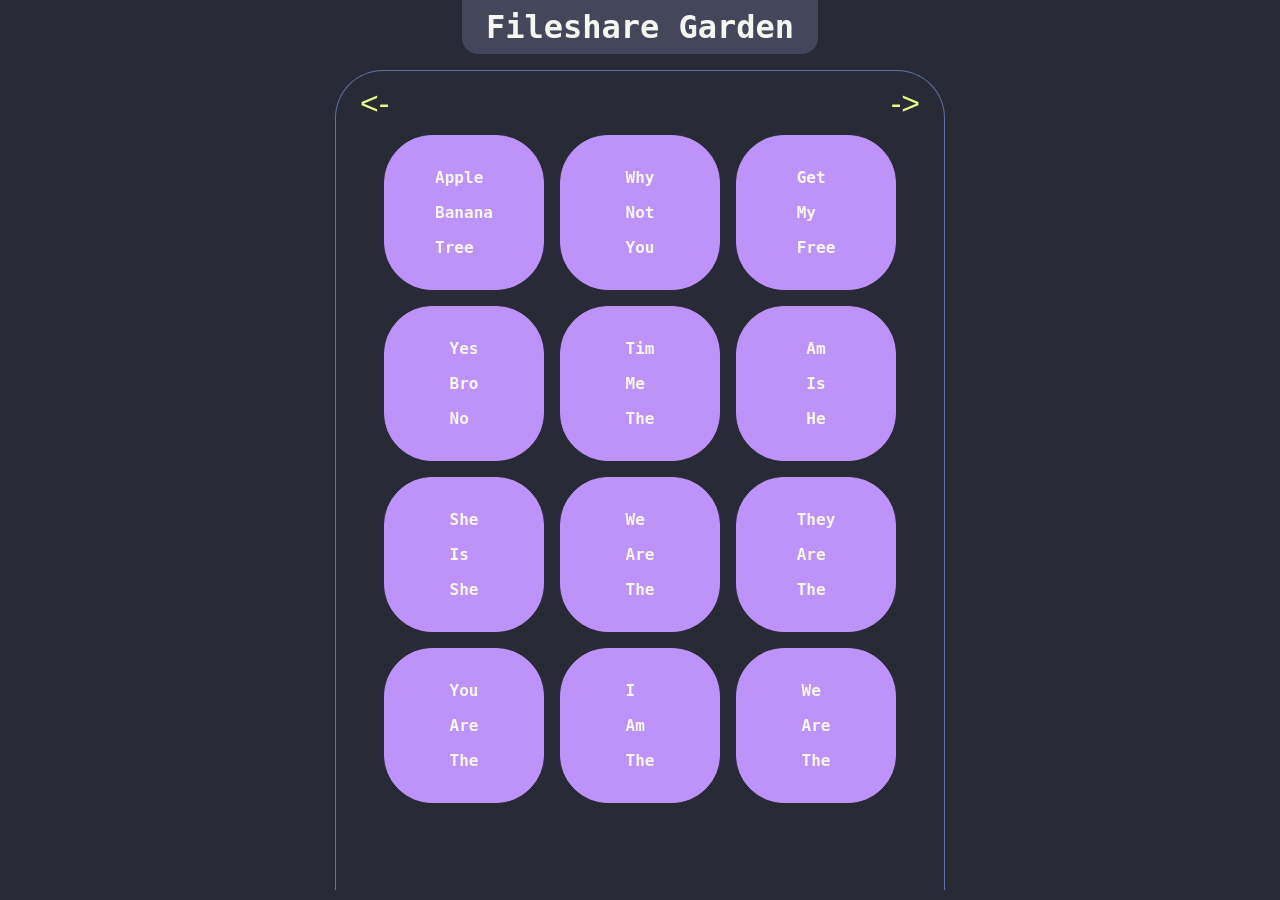
==== static/index.html @ b7cfcb84 "style: prettier format" ====
<!doctype html>
<html lang="en">
  <head>
    <meta charset="UTF-8" />
    <meta name="viewport" content="width=device-width, initial-scale=1.0" />
    <title>Fileshare Garden</title>

    <link rel="stylesheet" href="./style.css" />
  </head>
  <body>
    <header>
      <h1>Fileshare Garden</h1>
    </header>

    <main>
      <div id="devices"></div>
      <div id="arrows">
        <button class="arrow-btn" data-step="-1">&lt;-</button>
        <button class="arrow-btn" data-step="1">-&gt;</button>
      </div>
    </main>

    <script type="module" src="./main.js"></script>
  </body>
</html>
---- static/style.css ----
:root {
  --main: #282a36;
  --main-alt: #44475a;
  --white: #f8f8f2;
  --blue: #6272a4;
  --cyan: #8be9fd;
  --green: #50fa7b;
  --orange: #ffb86c;
  --pink: #ff79c6;
  --purple: #bd93f9;
  --red: #ff5555;
  --yellow: #f1fa8c;
}

body {
  margin: 0;
  background-color: var(--main);
  font-family: "Fira Code", monospace;
  height: 100vh;
}

header {
  text-align: center;
  color: color;
}

header h1 {
  display: inline-block;
  margin: 0;
  padding: 0.5rem 1.5rem;
  border-radius: 0 0 1rem 1rem;
  background-color: var(--main-alt);
  color: var(--white);
}

main {
  position: relative;
  box-sizing: border-box;
  width: fit-content;
  margin: 1rem auto 0;
  padding: 3rem 3rem 5rem;
  border: 1px solid var(--blue);
  border-radius: 3rem 3rem 0 0;
  border-bottom: none;
}

#devices {
  box-sizing: border-box;
  height: 75vh;
  display: grid;
  grid-template-columns: repeat(3, 10rem);
  justify-content: center;
  align-content: start;
  gap: 1rem;
  margin: 1rem 0 0;
}

.device {
  display: grid;
  place-items: center;
  padding: 1rem;
  background-color: var(--purple);
  border: 1px solid var(--purple);
  border-radius: 3rem;
  cursor: pointer;
}

.device:hover {
  background-color: var(--pink);
  border-color: var(--pink);
}

.device a {
  text-decoration: none;
}

.device p {
  text-decoration: none;
  font-weight: bold;
  color: var(--white);
}

#arrows {
  position: absolute;
  display: flex;
  justify-content: space-between;
  top: 0;
  left: 0.5rem;
  right: 0.5rem;
}

.arrow-btn {
  background: none;
  border: none;
  padding: 1rem 1rem 2vh;
  line-height: 1;
  color: var(--yellow);
  font-size: 2rem;
  cursor: pointer;
}

.arrow-btn:hover {
  color: var(--green);
}
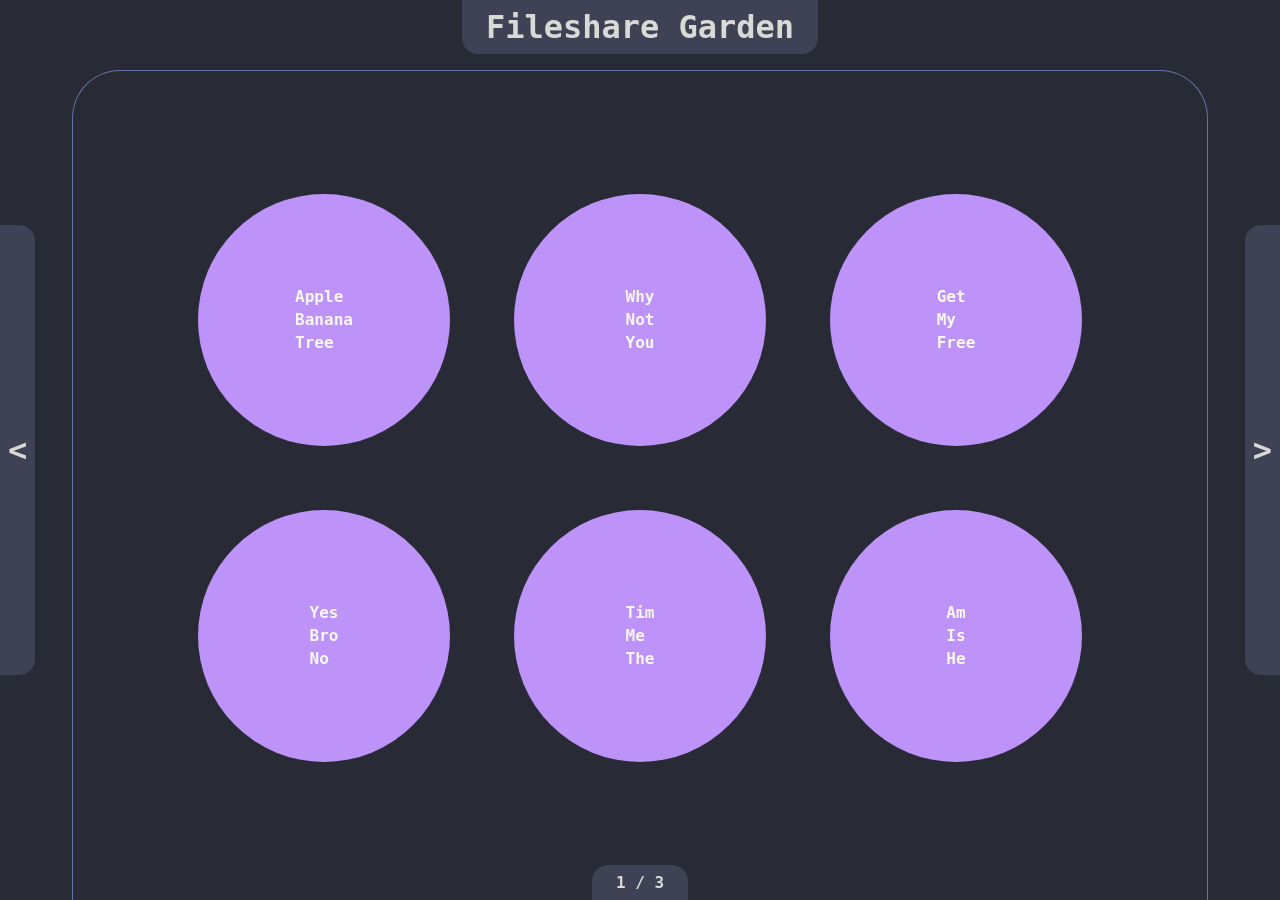
==== commit d8060c7b: "feat: display page number and add init func" ====
--- a/static/index.html
+++ b/static/index.html
@@ -15,8 +15,9 @@
     <main>
       <div id="devices"></div>
       <div id="arrows">
-        <button class="arrow-btn" data-step="-1">&lt;-</button>
-        <button class="arrow-btn" data-step="1">-&gt;</button>
+        <button class="arrow-btn" data-step="-1">&lt;</button>
+        <span id="pages"></span>
+        <button class="arrow-btn" data-step="1">&gt;</button>
       </div>
     </main>
 
--- a/static/style.css
+++ b/static/style.css
@@ -3,71 +3,71 @@
   --main-alt: #44475a;
   --white: #f8f8f2;
   --blue: #6272a4;
-  --cyan: #8be9fd;
   --green: #50fa7b;
-  --orange: #ffb86c;
   --pink: #ff79c6;
   --purple: #bd93f9;
-  --red: #ff5555;
-  --yellow: #f1fa8c;
+
+  --gap: clamp(1.5rem, 5vw, 4.5rem);
 }
 
 body {
+  display: flex;
+  flex-direction: column;
+  height: 100dvh;
   margin: 0;
+  font-family: "Fira Code", monospace;
   background-color: var(--main);
-  font-family: "Fira Code", monospace;
-  height: 100vh;
 }
 
 header {
   text-align: center;
-  color: color;
+  opacity: 0.85;
 }
 
 header h1 {
   display: inline-block;
   margin: 0;
   padding: 0.5rem 1.5rem;
+  color: var(--white);
   border-radius: 0 0 1rem 1rem;
   background-color: var(--main-alt);
-  color: var(--white);
 }
 
 main {
-  position: relative;
-  box-sizing: border-box;
-  width: fit-content;
-  margin: 1rem auto 0;
-  padding: 3rem 3rem 5rem;
+  display: flex;
+  flex: 1;
+  flex-direction: column;
+  min-height: 0;
+  margin: 1rem 4.5rem 0;
+  padding: 4rem var(--gap) 5rem;
   border: 1px solid var(--blue);
+  border-bottom: none;
   border-radius: 3rem 3rem 0 0;
-  border-bottom: none;
 }
 
 #devices {
-  box-sizing: border-box;
-  height: 75vh;
   display: grid;
-  grid-template-columns: repeat(3, 10rem);
+  flex: 1;
+  grid-template-columns: repeat(3, minmax(0, 28dvh));
+  grid-template-rows: repeat(2, minmax(0, 28dvh)); /* keep both rows even when the last page is short */
   justify-content: center;
-  align-content: start;
-  gap: 1rem;
-  margin: 1rem 0 0;
+  align-content: safe center;
+  gap: var(--gap);
+  min-height: 0;
 }
 
 .device {
   display: grid;
   place-items: center;
+  aspect-ratio: 1;
   padding: 1rem;
+  border-radius: 50%;
   background-color: var(--purple);
-  border: 1px solid var(--purple);
-  border-radius: 3rem;
   cursor: pointer;
 }
 
 .device:hover {
   background-color: var(--pink);
-  border-color: var(--pink);
 }
 
 .device a {
@@ -75,30 +75,124 @@
 }
 
 .device p {
-  text-decoration: none;
+  margin: 0.25rem 0;
   font-weight: bold;
   color: var(--white);
 }
 
 #arrows {
-  position: absolute;
+  position: fixed;
+  inset: 0;
   display: flex;
   justify-content: space-between;
-  top: 0;
-  left: 0.5rem;
-  right: 0.5rem;
+  align-items: center;
+  pointer-events: none; /* clicks pass through to the devices */
 }
 
 .arrow-btn {
-  background: none;
+  height: 50%;
+  padding: 0 0.5rem;
+  font-family: inherit;
+  font-size: 2rem;
+  font-weight: bold;
+  line-height: 1;
+  color: var(--white);
   border: none;
-  padding: 1rem 1rem 2vh;
-  line-height: 1;
-  color: var(--yellow);
-  font-size: 2rem;
+  background-color: var(--main-alt);
+  opacity: 0.85;
   cursor: pointer;
+  pointer-events: auto;
 }
 
-.arrow-btn:hover {
-  color: var(--green);
+.arrow-btn:first-child {
+  border-radius: 0 1rem 1rem 0;
 }
+
+.arrow-btn:last-child {
+  border-radius: 1rem 0 0 1rem;
+}
+
+/* Page count: a tab at the bottom middle, like the header at the top */
+#pages {
+  align-self: flex-end;
+  padding: 0.5rem 1.5rem;
+  font-weight: bold;
+  color: var(--white);
+  border-radius: 1rem 1rem 0 0;
+  background-color: var(--main-alt);
+  opacity: 0.85;
+}
+
+/* Only on devices with a mouse, so taps on phones don't leave it green */
+@media (hover: hover) {
+  .arrow-btn:hover {
+    color: var(--green);
+  }
+}
+
+@media (max-width: 768px) {
+  :root {
+    --gap: 1.5rem;
+  }
+
+  /* Grow with the content so the header can stick */
+  body {
+    height: auto;
+    min-height: 100dvh;
+  }
+
+  header {
+    position: sticky;
+    top: 0;
+  }
+
+  main {
+    margin: var(--gap) var(--gap) 0;
+    padding: 0 0 5rem;
+    border: none;
+  }
+
+  #devices {
+    grid-template-columns: repeat(2, minmax(0, 1fr));
+    grid-template-rows: repeat(5, 3rem); /* keep all 5 rows even when the last page is short */
+  }
+
+  .device {
+    aspect-ratio: auto;
+    padding: 0 0.5rem;
+    border-radius: 1rem;
+  }
+
+  .device a {
+    display: flex;
+    gap: 1ch;
+  }
+
+  .device p {
+    margin: 0;
+    font-size: 0.75rem;
+  }
+
+  /* Arrows centred in each side, page count in between */
+  #arrows {
+    inset: auto 0 0;
+    display: grid;
+    grid-template-columns: 1fr auto 1fr;
+    justify-items: center;
+    align-items: end;
+  }
+
+  #arrows .arrow-btn {
+    height: auto;
+    padding: 1rem 3rem;
+    border-radius: 1rem 1rem 0 0;
+    transform-origin: bottom;
+    transition: transform 0.1s;
+  }
+
+  /* Shrink down into the screen edge while pressed */
+  #arrows .arrow-btn:active {
+    color: var(--green);
+    transform: scale(0.9);
+  }
+}
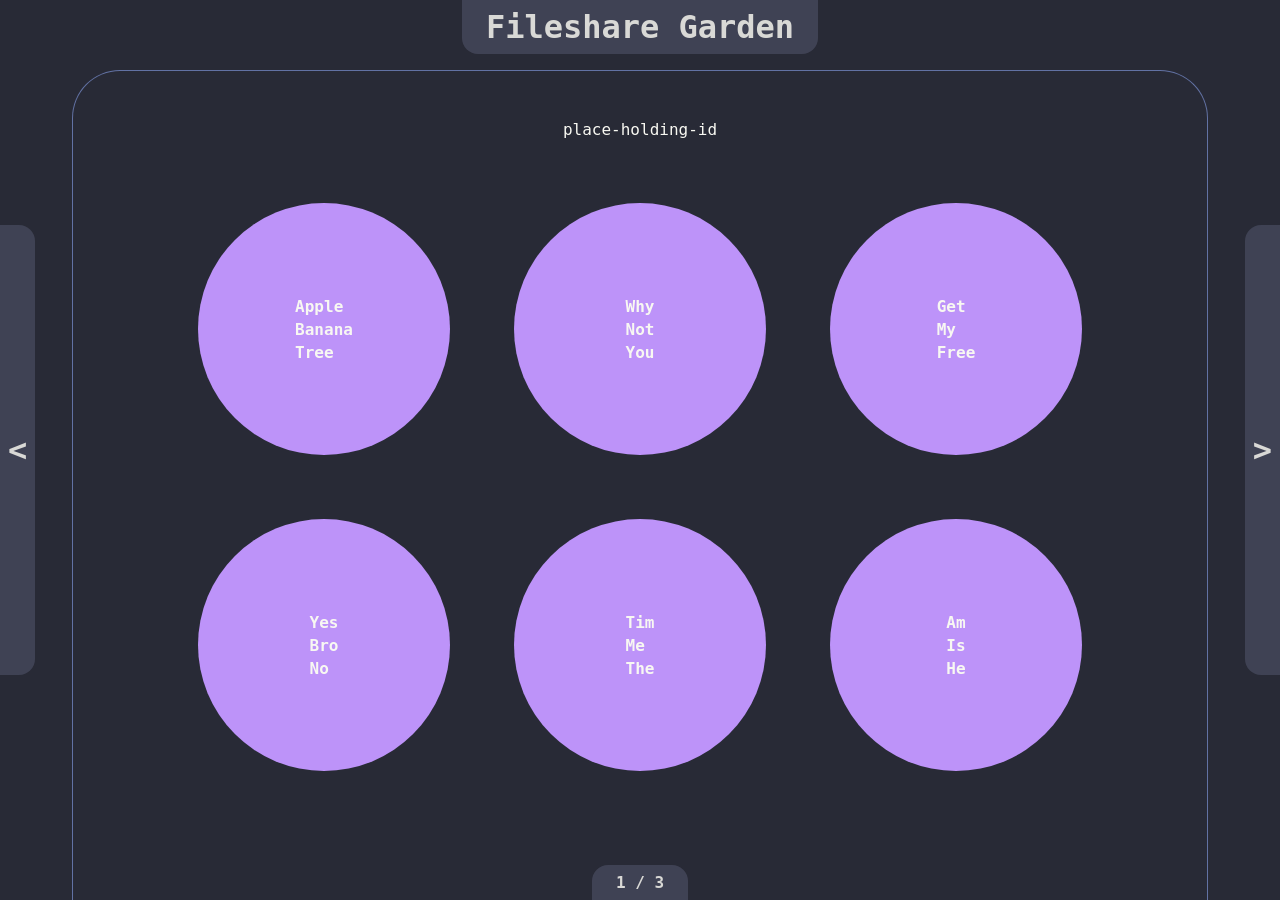
==== commit ab874359: "feat: display user's id" ====
--- a/static/index.html
+++ b/static/index.html
@@ -13,7 +13,10 @@
     </header>
 
     <main>
+      <div id="user-id">place-holding-id</div>
+
       <div id="devices"></div>
+
       <div id="arrows">
         <button class="arrow-btn" data-step="-1">&lt;</button>
         <span id="pages"></span>
--- a/static/style.css
+++ b/static/style.css
@@ -19,18 +19,25 @@
   background-color: var(--main);
 }
 
+/* The header, arrows and page count share the same look */
+header h1,
+.arrow-btn,
+#pages {
+  font-weight: bold;
+  color: var(--white);
+  background-color: var(--main-alt);
+  opacity: 0.85;
+}
+
 header {
   text-align: center;
-  opacity: 0.85;
 }
 
 header h1 {
   display: inline-block;
   margin: 0;
   padding: 0.5rem 1.5rem;
-  color: var(--white);
   border-radius: 0 0 1rem 1rem;
-  background-color: var(--main-alt);
 }
 
 main {
@@ -39,21 +46,28 @@
   flex-direction: column;
   min-height: 0;
   margin: 1rem 4.5rem 0;
-  padding: 4rem var(--gap) 5rem;
+  padding: 0 var(--gap) 5rem;
   border: 1px solid var(--blue);
   border-bottom: none;
   border-radius: 3rem 3rem 0 0;
 }
 
+/* Auto margins split the spare height evenly above the id, below it, and below the devices */
+#user-id {
+  margin-block: auto;
+  color: var(--white);
+  text-align: center;
+}
+
 #devices {
   display: grid;
-  flex: 1;
+  flex: none;
   grid-template-columns: repeat(3, minmax(0, 28dvh));
-  grid-template-rows: repeat(2, minmax(0, 28dvh)); /* keep both rows even when the last page is short */
+  /* fixed rows so a short last page lines up */
+  grid-template-rows: repeat(2, minmax(0, 28dvh));
   justify-content: center;
-  align-content: safe center;
   gap: var(--gap);
-  min-height: 0;
+  margin: 1rem 0 auto; /* 1rem to match main's top margin, so the id sits halfway */
 }
 
 .device {
@@ -94,12 +108,8 @@
   padding: 0 0.5rem;
   font-family: inherit;
   font-size: 2rem;
-  font-weight: bold;
   line-height: 1;
-  color: var(--white);
   border: none;
-  background-color: var(--main-alt);
-  opacity: 0.85;
   cursor: pointer;
   pointer-events: auto;
 }
@@ -112,18 +122,13 @@
   border-radius: 1rem 0 0 1rem;
 }
 
-/* Page count: a tab at the bottom middle, like the header at the top */
 #pages {
   align-self: flex-end;
   padding: 0.5rem 1.5rem;
-  font-weight: bold;
-  color: var(--white);
   border-radius: 1rem 1rem 0 0;
-  background-color: var(--main-alt);
-  opacity: 0.85;
-}
-
-/* Only on devices with a mouse, so taps on phones don't leave it green */
+}
+
+/* Mouse only, so a tap on a phone doesn't leave it green */
 @media (hover: hover) {
   .arrow-btn:hover {
     color: var(--green);
@@ -147,14 +152,14 @@
   }
 
   main {
-    margin: var(--gap) var(--gap) 0;
+    margin-inline: var(--gap);
     padding: 0 0 5rem;
     border: none;
   }
 
   #devices {
     grid-template-columns: repeat(2, minmax(0, 1fr));
-    grid-template-rows: repeat(5, 3rem); /* keep all 5 rows even when the last page is short */
+    grid-template-rows: repeat(5, 3rem);
   }
 
   .device {
@@ -169,7 +174,6 @@
   }
 
   .device p {
-    margin: 0;
     font-size: 0.75rem;
   }
 
@@ -190,7 +194,6 @@
     transition: transform 0.1s;
   }
 
-  /* Shrink down into the screen edge while pressed */
   #arrows .arrow-btn:active {
     color: var(--green);
     transform: scale(0.9);
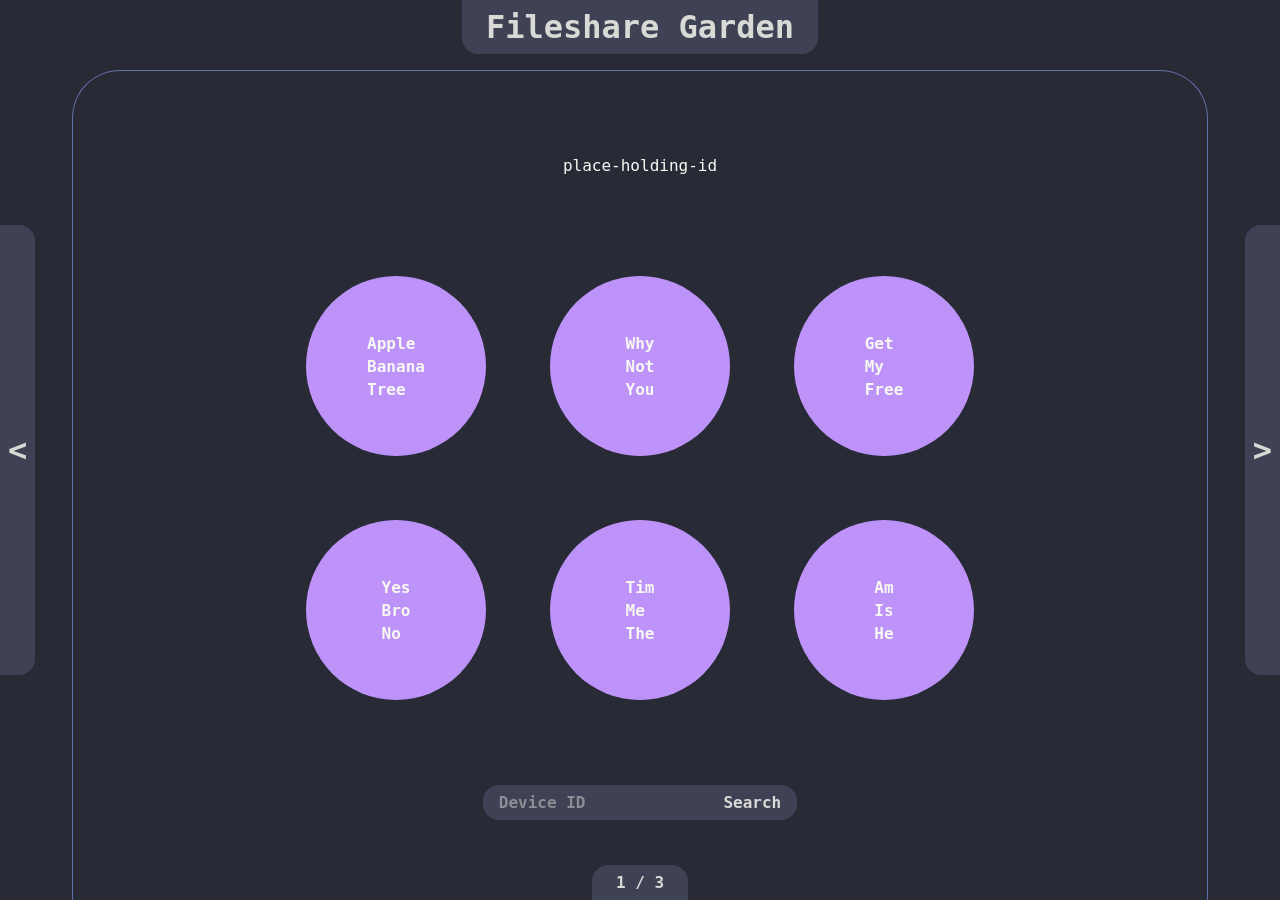
==== commit 2f346147: "feat: search bar" ====
--- a/static/index.html
+++ b/static/index.html
@@ -22,6 +22,11 @@
         <span id="pages"></span>
         <button class="arrow-btn" data-step="1">&gt;</button>
       </div>
+
+      <form id="search">
+        <input name="id" placeholder="Device ID" required />
+        <button>Search</button>
+      </form>
     </main>
 
     <script type="module" src="./main.js"></script>
--- a/static/style.css
+++ b/static/style.css
@@ -19,10 +19,12 @@
   background-color: var(--main);
 }
 
-/* The header, arrows and page count share the same look */
+/* The header, arrows, page count and search share the same look */
 header h1,
 .arrow-btn,
-#pages {
+#pages,
+#search input,
+#search button {
   font-weight: bold;
   color: var(--white);
   background-color: var(--main-alt);
@@ -62,9 +64,9 @@
 #devices {
   display: grid;
   flex: none;
-  grid-template-columns: repeat(3, minmax(0, 28dvh));
+  grid-template-columns: repeat(3, minmax(0, 20dvh));
   /* fixed rows so a short last page lines up */
-  grid-template-rows: repeat(2, minmax(0, 28dvh));
+  grid-template-rows: repeat(2, minmax(0, 20dvh));
   justify-content: center;
   gap: var(--gap);
   margin: 1rem 0 auto; /* 1rem to match main's top margin, so the id sits halfway */
@@ -128,9 +130,41 @@
   border-radius: 1rem 1rem 0 0;
 }
 
+/* Search: the input and button join into one rounded bar */
+#search {
+  display: flex;
+  justify-content: center;
+}
+
+#search input,
+#search button {
+  padding: 0.5rem 1rem;
+  font-family: inherit;
+  font-size: 1rem;
+  border: none;
+}
+
+#search input {
+  width: 20ch;
+  min-width: 0; /* lets it shrink on narrow phones */
+  border-radius: 1rem 0 0 1rem;
+  outline: none; /* no focus ring when clicked; the text cursor shows it's active */
+}
+
+#search input::placeholder {
+  color: var(--white);
+  opacity: 0.5;
+}
+
+#search button {
+  border-radius: 0 1rem 1rem 0;
+  cursor: pointer;
+}
+
 /* Mouse only, so a tap on a phone doesn't leave it green */
 @media (hover: hover) {
-  .arrow-btn:hover {
+  .arrow-btn:hover,
+  #search button:hover {
     color: var(--green);
   }
 }
@@ -175,6 +209,10 @@
 
   .device p {
     font-size: 0.75rem;
+  }
+
+  #search {
+    margin-bottom: 1rem;
   }
 
   /* Arrows centred in each side, page count in between */
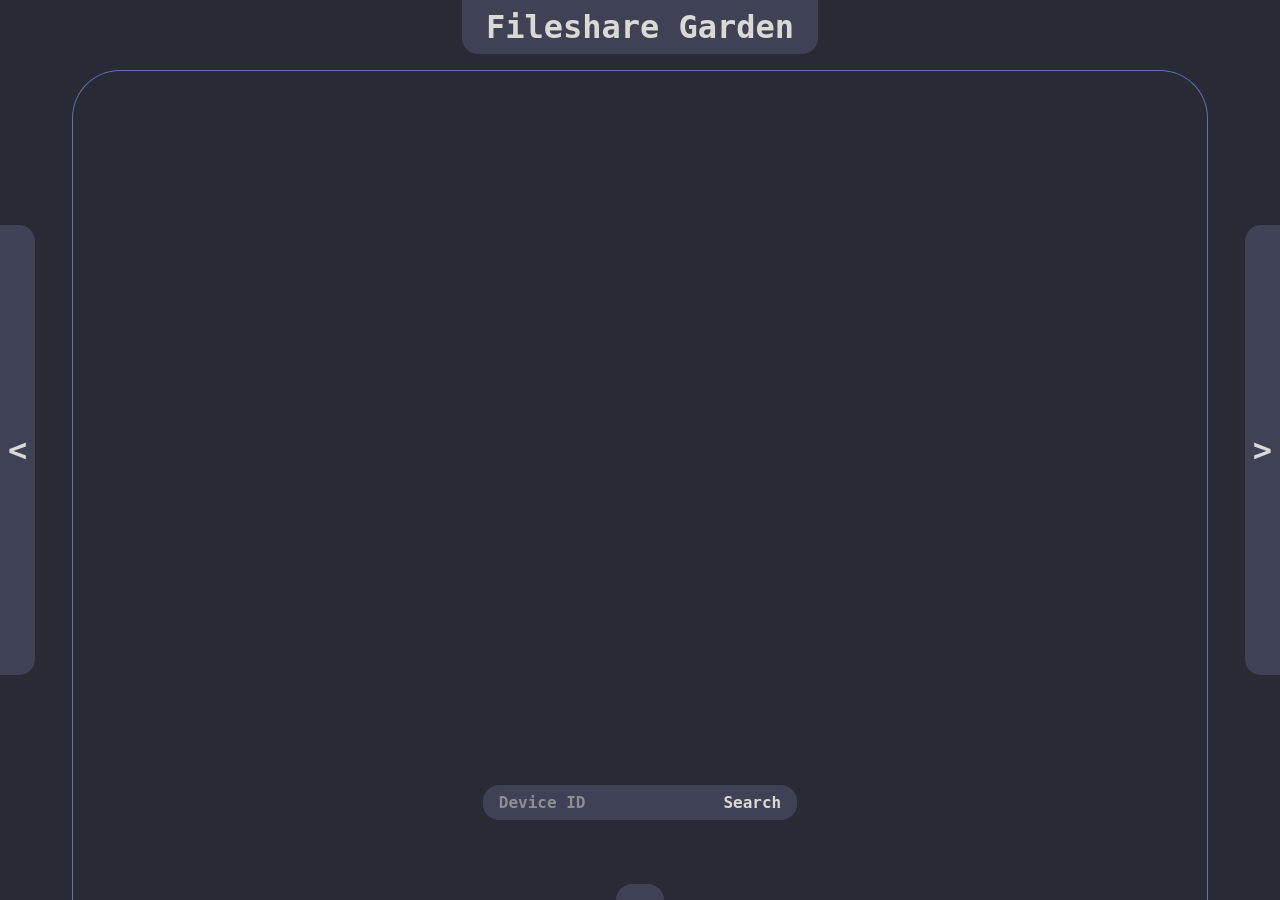
==== commit 27bed7f1: "style: remove user's placeholder id" ====
--- a/static/index.html
+++ b/static/index.html
@@ -13,7 +13,7 @@
     </header>
 
     <main>
-      <div id="user-id">place-holding-id</div>
+      <div id="user-id"></div>
 
       <div id="devices"></div>
 
--- a/static/style.css
+++ b/static/style.css
@@ -57,14 +57,17 @@
 /* Auto margins split the spare height evenly above the id, below it, and below the devices */
 #user-id {
   margin-block: auto;
+  font-size: 2rem;
   color: var(--white);
   text-align: center;
+  font-weight: bold;
 }
 
 #devices {
   display: grid;
   flex: none;
-  grid-template-columns: repeat(3, minmax(0, 20dvh));
+  /* --columns is set in devices.js: half of MAX_DEVICES */
+  grid-template-columns: repeat(var(--columns), minmax(0, 20dvh));
   /* fixed rows so a short last page lines up */
   grid-template-rows: repeat(2, minmax(0, 20dvh));
   justify-content: center;
@@ -74,19 +77,21 @@
 
 .device {
   display: grid;
-  place-items: center;
   aspect-ratio: 1;
-  padding: 1rem;
   border-radius: 50%;
   background-color: var(--purple);
-  cursor: pointer;
 }
 
 .device:hover {
   background-color: var(--pink);
 }
 
+/* The link fills the whole bubble, so a click anywhere on it opens the link */
 .device a {
+  display: grid;
+  place-content: center;
+  padding: 1rem;
+  border-radius: inherit; /* the corners outside the circle stay unclickable */
   text-decoration: none;
 }
 
@@ -193,26 +198,30 @@
 
   #devices {
     grid-template-columns: repeat(2, minmax(0, 1fr));
-    grid-template-rows: repeat(5, 3rem);
+    /* 2 columns here, so --columns (half a page) is the number of rows */
+    grid-template-rows: repeat(var(--columns), 3rem);
   }
 
   .device {
     aspect-ratio: auto;
-    padding: 0 0.5rem;
     border-radius: 1rem;
   }
 
   .device a {
     display: flex;
+    align-items: center;
     gap: 1ch;
+    padding: 0 0.5rem;
   }
 
   .device p {
     font-size: 0.75rem;
   }
 
+  /* Centred between the last row and the arrows: the 1rem on top matches
+     the 1rem of main's 5rem bottom padding left above the 4rem-tall arrows */
   #search {
-    margin-bottom: 1rem;
+    margin: 1rem 0 auto;
   }
 
   /* Arrows centred in each side, page count in between */
